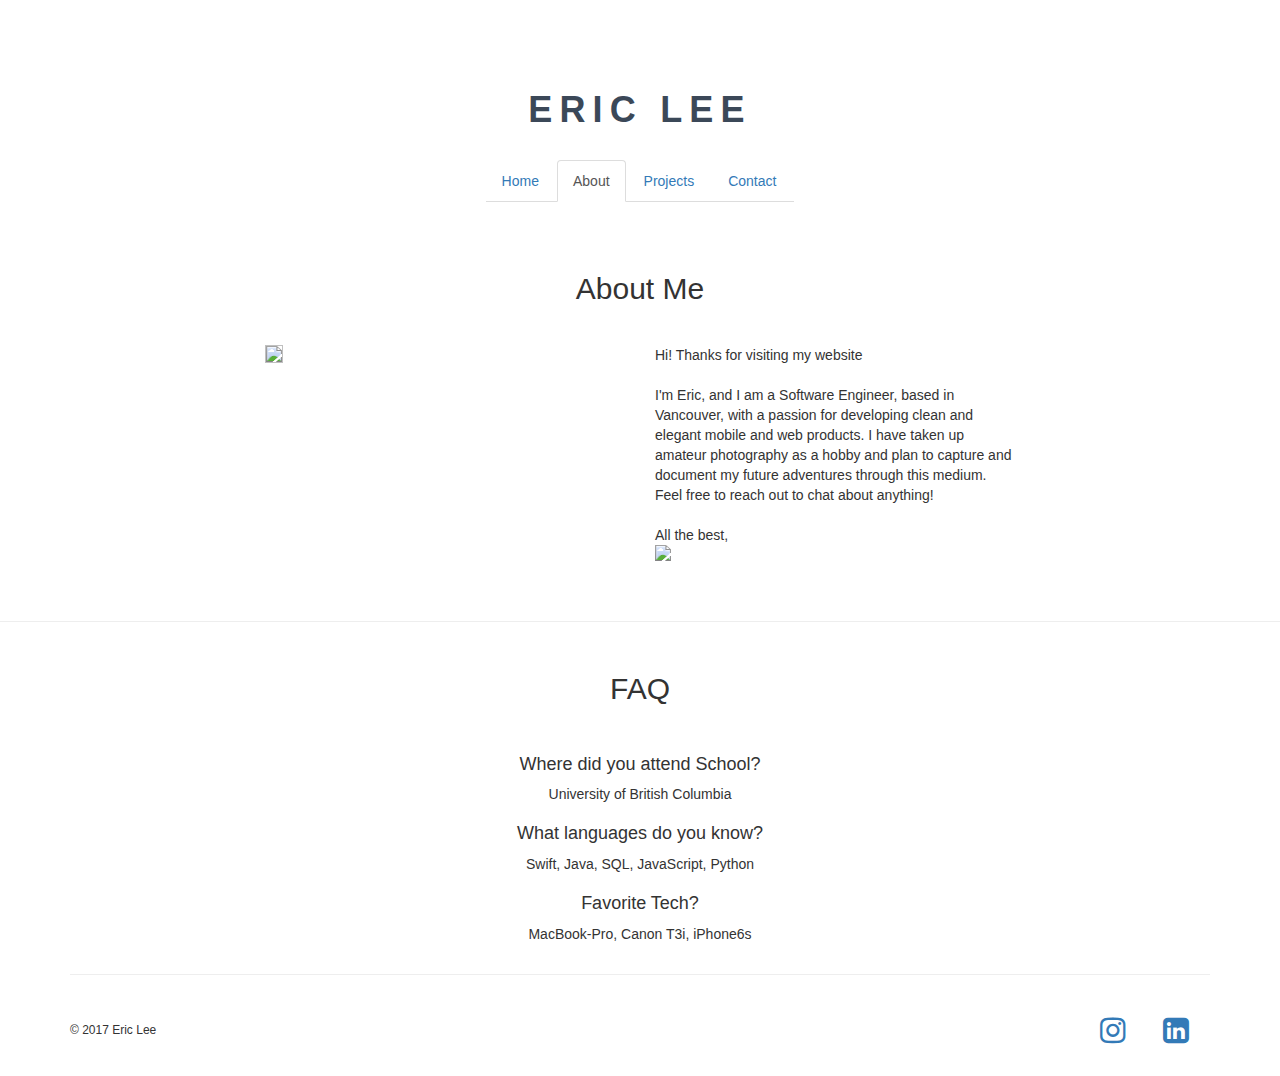
==== about.html @ 1bec41fc "added About Page" ====
<!DOCTYPE html>
<html>
<head>
  <title>Eric Lee About Me</title>
  <meta charset="utf-8" />


  <link href='https://fonts.googleapis.com/css?family=Roboto:300,400,700' rel='stylesheet' type='text/css'>
  <link rel="stylesheet" type="text/css" href="main.css">
  <link rel="stylesheet" href="https://maxcdn.bootstrapcdn.com/bootstrap/3.3.6/css/bootstrap.min.css"/>
  <link rel="stylesheet" href="https://cdnjs.cloudflare.com/ajax/libs/font-awesome/4.7.0/css/font-awesome.min.css">
</head>

<body>

  <header class="container">
    <div class="row">
      <h1 class="col-sm-12">Eric Lee</h1>
    </div>

    <div class="row text-center">
      <ul class="nav nav-tabs">
        <li><a href="index.html">Home</a></li>
        <li class="active" ><a href="#">About</a></li>
        <li><a href="#">Projects</a></li>
        <li><a href="#">Contact</a></li>    
      </ul>
    </div>
  </header>


  <h2 class="col-sm-12">About Me </h2>

  <section class="container">

    <div class="row">
      <div class="col-sm-2">
      </div>

      <div class="col-sm-4">
        <img class="profile-pic" src="https://firebasestorage.googleapis.com/v0/b/ericleeportfolio.appspot.com/o/profilePic.jpeg?alt=media&token=a30d9200-f98b-4e7e-b7d7-5db7ef2963bb">
      </div>

      <div class="col-sm-4">
        <p>Hi! Thanks for visiting my website <br> <br> I'm Eric, and I am a Software Engineer, based in Vancouver, with a passion for developing clean and elegant mobile and web products.  I have taken up amateur photography as a hobby and plan to capture and document my future adventures through this medium.  Feel free to reach out to chat about anything!<br><br> All the best,<br> 
        <img class="signature" src="https://firebasestorage.googleapis.com/v0/b/ericleeportfolio.appspot.com/o/Signature.jpg?alt=media&token=d53724a4-3323-4b44-9cab-905cf8f51395">  
        </p>
      </div>

      <div class="col-sm-2">
      </div>

    </div>
  </section>

  <hr>

  <h2>FAQ </h2>

  <section class="container">

    <div class="row">

      <div class="col-sm-12">
        <div class = "col-sm-2"> </div>
        <h4>Where did you attend School?</h4>
        <div class="row text-center"> <p>University of British Columbia</p> </div>
        <h4>What languages do you know?</h4>
        <div class="row text-center"> <p>Swift, Java, SQL, JavaScript, Python</p> </div>

        <h4>Favorite Tech?</h4>
        <div class="row text-center"> <p>MacBook-Pro, Canon T3i, iPhone6s</p> </div>
        
      </div>

    </div>

  <hr>


  </section>


  <footer class="container">
    <div class="row">
      <p class="col-sm-4">&copy; 2017 Eric Lee</p>

      <ul class="col-sm-8">
        <li class="col-sm-1">
          <a href="https://www.instagram.com/mr.ericlee/"><i class="fa fa-instagram" style="font-size:30px"></i></a>
        </li>

        <li class="col-sm-1">
          <a href="https://ca.linkedin.com/in/eric-lee-4b7828124"><i class="fa fa-linkedin-square" style="font-size:30px"></i></a>
        </li>   

      </ul>
    </div>
  </footer>
</body>

</html>
---- main.css ----
body {
  font-family: 'Roboto', sans-serif;
  font-weight: 300;
}

header {
  padding: 20px 0;
}

header .row,
footer .row {
  display: flex;
  align-items: center;
}

header h1 {
  font-weight: 600;
  margin-top: 70px;
  margin-bottom: 30px;

  color: #3b4858;
  font-family: Lato,sans-serif;
  text-transform: uppercase;
  letter-spacing: 0.2em;
  text-align: center;
}

header nav {
  display: flex;
  justify-content: flex-end;
}

header p {
  padding: 0 20px;
  margin: 0;
}

h2 {
  font-weight: 400;
  padding: 30px;
  margin-bottom: 50px;
  color: #3b4858;
  font-family: crimson,sans-serif;
  text-align: center;

}

h4 {
  text-align: center;
}


a {
  color: #3b4858;
  font-family: Lato,sans-serif;
}


  .nav-tabs{
      margin: 0 auto;
      display: table;
      text-align: left;

  }

.jumbotron {
  display: flex;
  align-items: center;
  background-image: url('https://firebasestorage.googleapis.com/v0/b/ericleeportfolio.appspot.com/o/cover.JPG?alt=media&token=f576c7ba-3d69-4f5a-bf58-87176f052633');
  background-size: cover; 

  height: 500px;

  text-shadow: 2px 2px 0.75px #000000;
}

.jumbotron h2 {
  font-size: 20px;
  font-weight: 400;
  margin: 0;
  color: #fff;
  text-transform: uppercase;
  letter-spacing: 0.2em;
  text-align: center;


}

.jumbotron h3 {
  margin: 0 0 20px;
  color: #fff;
}


section .row img {
  margin: 0 0 30px;
  width: 100%;
}

.col-md-6 {
  margin: 0 0 30px;
}

.btn.btn-primary {
  border-radius: 2px;
  border: 0px;
  color: #fbd1d5;
  text-shadow: none;
  background-color: #ffffff;
}

.btn.btn-primary:hover {
  color: #ffffff;
  background-color: #fbd1d5;
}

.btn-secondary {
  background-color: #E8DFE0;
  color: #ffffff;
  margin: 0 0 30px;
}

.gallery-item {
  border: 3px solid #C0C0C0 ;
  max-height: 350px;
}

.profile-pic {
  border: 1px solid #C0C0C0 ;
}

.signature {
  max-width: 150px;
}

footer {
  font-size: 12px;
  padding: 20px 0;
}

footer .col-sm-8 {
  display: flex;
  justify-content: flex-end;
}

footer ul {
  list-style: none;
}

footer li img {
  width: 32px;
  height: 32px;
}
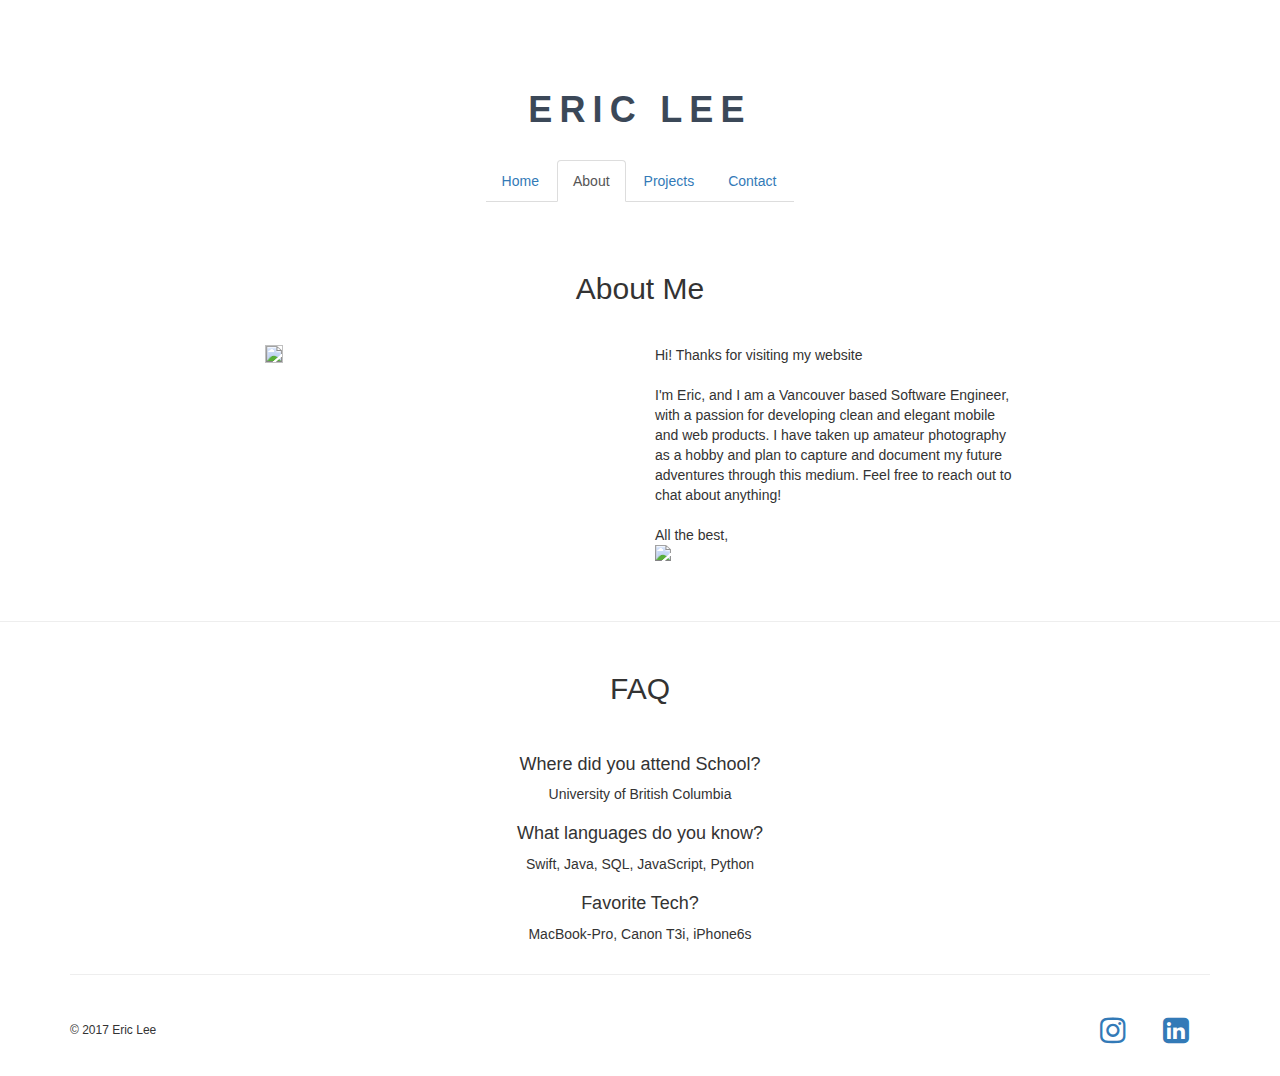
==== commit 1375c94f: "minor text change" ====
--- a/about.html
+++ b/about.html
@@ -42,7 +42,7 @@
       </div>
 
       <div class="col-sm-4">
-        <p>Hi! Thanks for visiting my website <br> <br> I'm Eric, and I am a Software Engineer, based in Vancouver, with a passion for developing clean and elegant mobile and web products.  I have taken up amateur photography as a hobby and plan to capture and document my future adventures through this medium.  Feel free to reach out to chat about anything!<br><br> All the best,<br> 
+        <p>Hi! Thanks for visiting my website <br> <br> I'm Eric, and I am a Vancouver based Software Engineer, with a passion for developing clean and elegant mobile and web products.  I have taken up amateur photography as a hobby and plan to capture and document my future adventures through this medium.  Feel free to reach out to chat about anything!<br><br> All the best,<br> 
         <img class="signature" src="https://firebasestorage.googleapis.com/v0/b/ericleeportfolio.appspot.com/o/Signature.jpg?alt=media&token=d53724a4-3323-4b44-9cab-905cf8f51395">  
         </p>
       </div>
